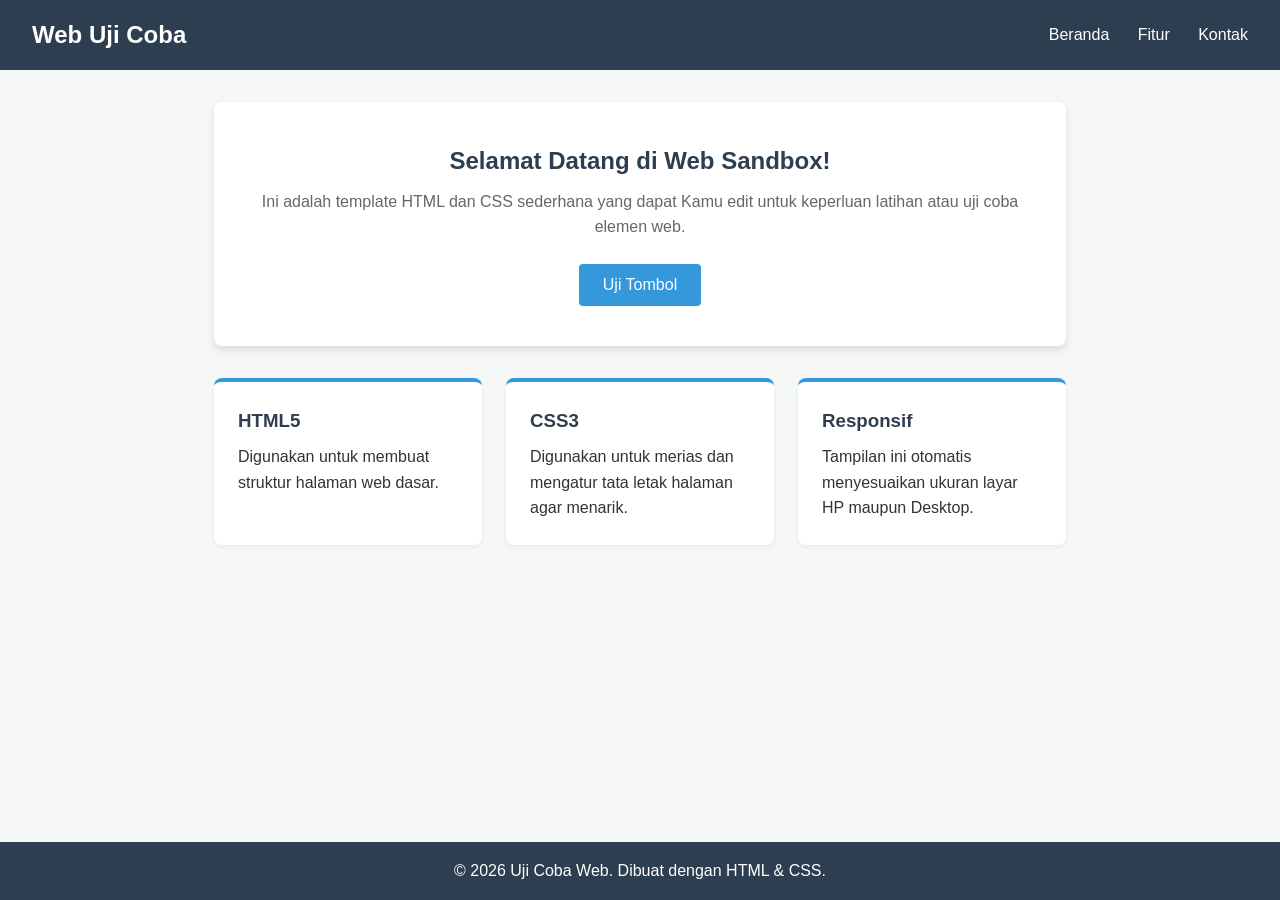
==== index.html @ 17923bc2 "testing git" ====
<!DOCTYPE html>
<html lang="id">
<head>
    <meta charset="UTF-8">
    <meta name="viewport" content="width=device-width, initial-scale=1.0">
    <title>Halaman Uji Coba</title>
    <!-- Menghubungkan file CSS eksternal -->
    <link rel="stylesheet" href="style.css">
</head>
<body>

    <!-- Header / Navbar -->
    <header>
        <div class="logo">Web Uji Coba</div>
        <nav>
            <a href="#">Beranda</a>
            <a href="#">Fitur</a>
            <a href="#">Kontak</a>
        </nav>
    </header>

    <!-- Konten Utama -->
    <main class="container">
        
        <!-- Hero Section -->
        <section class="hero">
            <h1>Selamat Datang di Web Sandbox!</h1>
            <p>Ini adalah template HTML dan CSS sederhana yang dapat Kamu edit untuk keperluan latihan atau uji coba elemen web.</p>
            <button class="btn" onclick="alert('Tombol berhasil diklik!')">Uji Tombol</button>
        </section>

        <!-- Cards Section -->
        <section class="cards">
            <div class="card">
                <h3>HTML5</h3>
                <p>Digunakan untuk membuat struktur halaman web dasar.</p>
            </div>
            <div class="card">
                <h3>CSS3</h3>
                <p>Digunakan untuk merias dan mengatur tata letak halaman agar menarik.</p>
            </div>
            <div class="card">
                <h3>Responsif</h3>
                <p>Tampilan ini otomatis menyesuaikan ukuran layar HP maupun Desktop.</p>
            </div>
        </section>

    </main>

    <!-- Footer -->
    <footer>
        <p>&copy; 2026 Uji Coba Web. Dibuat dengan HTML & CSS.</p>
    </footer>

</body>
</html>
---- style.css ----
/* RESET & STYLES UMUM */
* {
    margin: 0;
    padding: 0;
    box-sizing: border-box;
    font-family: 'Segoe UI', Tahoma, Geneva, Verdana, sans-serif;
}

body {
    background-color: #f4f7f6;
    color: #333;
    line-height: 1.6;
    display: flex;
    flex-direction: column;
    min-height: 100vh;
}

/* HEADER & NAVBAR */
header {
    background-color: #2c3e50;
    color: #fff;
    padding: 1rem 2rem;
    display: flex;
    justify-content: space-between;
    align-items: center;
}

.logo {
    font-size: 1.5rem;
    font-weight: bold;
}

nav a {
    color: #fff;
    text-decoration: none;
    margin-left: 1.5rem;
    transition: color 0.3s;
}

nav a:hover {
    color: #3498db;
}

/* CONTAINER UTAMA */
.container {
    max-width: 900px;
    margin: 2rem auto;
    padding: 0 1.5rem;
    flex: 1;
}

/* HERO SECTION */
.hero {
    background-color: #fff;
    padding: 2.5rem;
    border-radius: 8px;
    box-shadow: 0 4px 6px rgba(0, 0, 0, 0.1);
    text-align: center;
    margin-bottom: 2rem;
}

.hero h1 {
    color: #2c3e50;
    margin-bottom: 0.5rem;
}

.hero p {
    color: #666;
    margin-bottom: 1.5rem;
}

.btn {
    display: inline-block;
    background-color: #3498db;
    color: #fff;
    padding: 0.75rem 1.5rem;
    border: none;
    border-radius: 4px;
    text-decoration: none;
    cursor: pointer;
    font-size: 1rem;
    transition: background-color 0.3s;
}

.btn:hover {
    background-color: #2980b9;
}

/* CARDS SECTION */
.cards {
    display: grid;
    grid-template-columns: repeat(auto-fit, minmax(250px, 1fr));
    gap: 1.5rem;
}

.card {
    background-color: #fff;
    padding: 1.5rem;
    border-radius: 8px;
    box-shadow: 0 2px 4px rgba(0, 0, 0, 0.05);
    border-top: 4px solid #3498db;
}

.card h3 {
    margin-bottom: 0.5rem;
    color: #2c3e50;
}

/* FOOTER */
footer {
    background-color: #2c3e50;
    color: #fff;
    text-align: center;
    padding: 1rem;
    margin-top: auto;
}
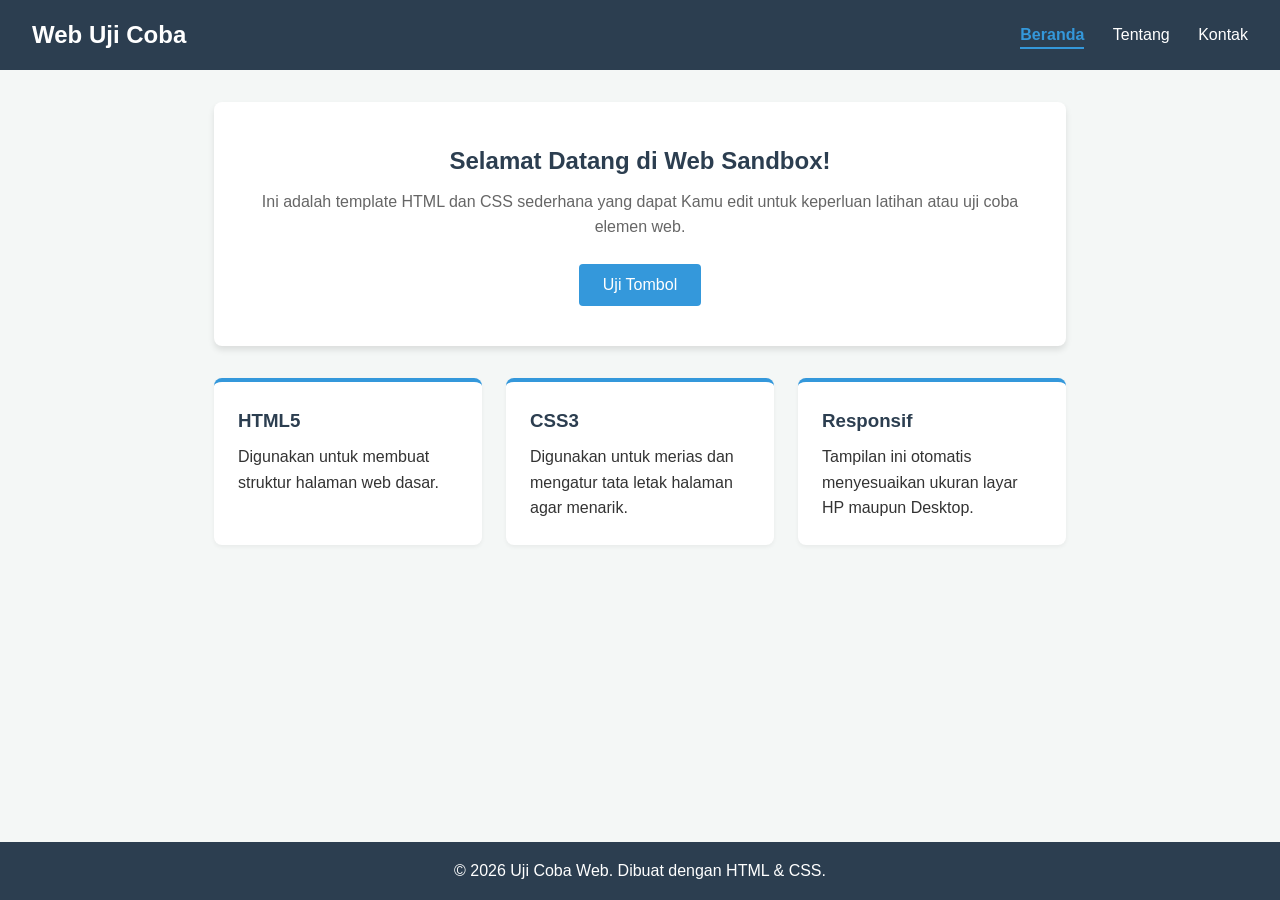
==== commit 0c31f50f: "baru" ====
--- a/index.html
+++ b/index.html
@@ -3,8 +3,7 @@
 <head>
     <meta charset="UTF-8">
     <meta name="viewport" content="width=device-width, initial-scale=1.0">
-    <title>Halaman Uji Coba</title>
-    <!-- Menghubungkan file CSS eksternal -->
+    <title>Halaman Utama - Web Uji Coba</title>
     <link rel="stylesheet" href="style.css">
 </head>
 <body>
@@ -13,8 +12,8 @@
     <header>
         <div class="logo">Web Uji Coba</div>
         <nav>
-            <a href="#">Beranda</a>
-            <a href="#">Fitur</a>
+            <a href="index.html" class="active">Beranda</a>
+            <a href="tentang.html">Tentang</a>
             <a href="#">Kontak</a>
         </nav>
     </header>
--- a/style.css
+++ b/style.css
@@ -113,4 +113,57 @@
     text-align: center;
     padding: 1rem;
     margin-top: auto;
+}
+
+/* TAMBAHAN UNTUK HALAMAN BARU & NAVIGASI AKTIF */
+
+/* Menandai menu navigasi yang sedang aktif */
+nav a.active {
+    color: #3498db;
+    font-weight: bold;
+    border-bottom: 2px solid #3498db;
+    padding-bottom: 4px;
+}
+
+/* Header Khusus Halaman */
+.page-header {
+    background-color: #fff;
+    padding: 2rem;
+    border-radius: 8px;
+    box-shadow: 0 4px 6px rgba(0, 0, 0, 0.1);
+    margin-bottom: 2rem;
+    border-left: 5px solid #3498db;
+}
+
+.page-header h1 {
+    color: #2c3e50;
+    margin-bottom: 0.5rem;
+}
+
+/* Tata Letak Konten Halaman Tentang */
+.about-content {
+    display: flex;
+    flex-direction: column;
+    gap: 1.5rem;
+}
+
+.about-card {
+    background-color: #fff;
+    padding: 1.5rem;
+    border-radius: 8px;
+    box-shadow: 0 2px 4px rgba(0, 0, 0, 0.05);
+}
+
+.about-card h2 {
+    color: #2c3e50;
+    margin-bottom: 0.75rem;
+}
+
+.about-card ul {
+    margin-left: 1.25rem;
+    margin-top: 0.5rem;
+}
+
+.about-card li {
+    margin-bottom: 0.5rem;
 }
